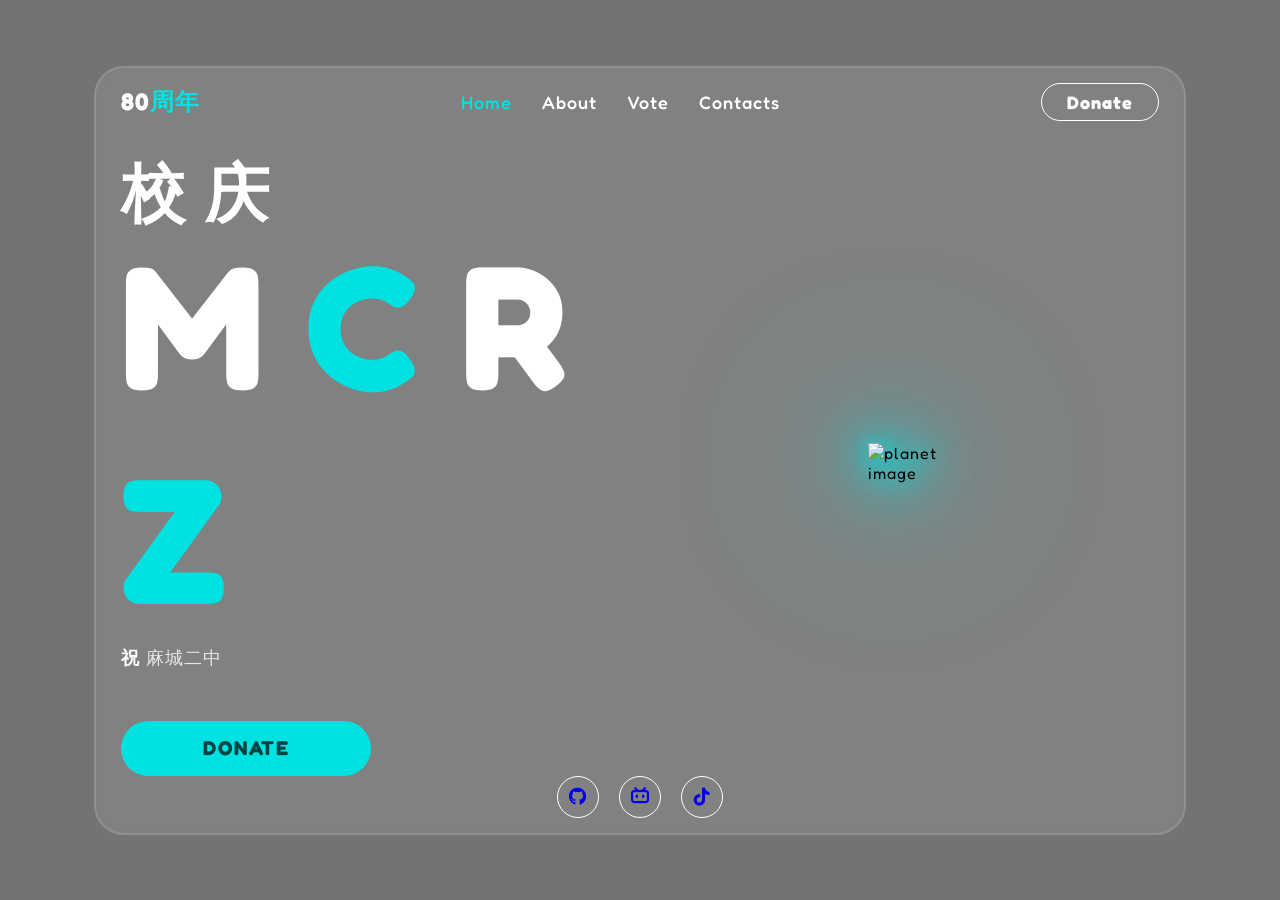
==== index.html @ 429d6f81 "Update index.html" ====
<!doctype html>
<html lang="en">
  <head>
    <meta charset="UTF-8" />
    <meta name="viewport" content="width=device-width, initial-scale=1.0" />
    <title>qq</title>

    <!--Fonts-->
    <link rel="preconnect" href="https://fonts.googleapis.com" />
    <link rel="preconnect" href="https://fonts.gstatic.com" crossorigin />
    <link
      href="https://fonts.googleapis.com/css2?family=Fredoka:wght@300..700&display=swap"
      rel="stylesheet"
    />

    <!--fontawesome -->
    <link
      rel="stylesheet"
      href="https:/cdn.bootcdn.net/ajax/libs/font-awesome/6.4.0/css/all.min.css"
    />

    <!--Styles Sheets-->
    <link rel="stylesheet" href="styles.css" />
  </head>
  <body>
    <!--Hero section-->
    <section id="hero">
      <div class="hero-section-container">
        <header>
          <a class="logo" href="#hero">80<span>周年</span></a>
          <!--Left Section-->

          <nav>
            <!--Middle Section-->
            <a class="nav-items active" href="#">Home</a>
            <a class="nav-items" href="#">About</a>
            <a class="nav-items" href="#">Vote</a>
            <a class="nav-items" href="#">Contacts</a>
          </nav>

          <button class="cta-btn">Donate</button>
          <!--Right Section-->
        </header>

        <div class="hero-content">
          <!--Hero Content-->

          <div class="left-section">
            <div class="left-content-container">
              <h3>校庆</h3>
              <h1>
                <span>M</span>
                <span class="color-change">C</span>
                <span>R</span>
                <span class="color-change">Z</span>
                <span></span>
              </h1>
              <p><span>祝</span> 麻城二中</p>
              <button class="big-cta-btn">Donate</button>
            </div>
          </div>

          <div class="right-section">
            <div class="image-wrap">
              <img
                src="https://f2.zxgjw.com/i/2026/10/16/jzz4uw.png"
                alt="planet image"
              />
            </div>
          </div>
        </div>

        <div class="social-icons">
          <a href="https://github.com/13476693852ys/ssz" target="_blank">
            <i class="fa-brands fa-github"></i
          ></a>
          <a
            href="https://space.bilibili.com/3537124336863683/dynamic"
            target="_blank"
          >
            <i class="fa-brands fa-bilibili"></i>
          </a>
          <a href="https://www.douyin.com/user/MS4wLjABAAAAmVJ4PXtv6wALYQqOC8T0pId0t0rJhG_GV6CZDQkZHgS9K5QLqUiicdfyw8utwvz_?from_tab_name=main" target="_blank">
            <i class="fa-brands fa-tiktok"></i>
          </a>
          
        </div>
      </div>
    </section>
  </body>
</html>
---- styles.css ----
* {
  padding: 0;
  margin: 0;
  border: none;
  text-decoration: none;
  font-family: "Fredoka", sans-serif;
  letter-spacing: 1px;
}

body {
  background-color: grey;
}

#hero {
  background-image: url("https://pic2.zhimg.com/v2-a53c740141ab75eb4fe16af3ef8c35c5_r.jpg");
  background-size: cover;
  background-position: center;
  background-repeat: no-repeat;
  height: 100vh;
  display: flex;
  justify-content: center;
  align-items: center;
  overflow: hidden;
}

#hero::before {
  content: "";
  position: absolute;
  top: 0;
  bottom: 0;
  left: 0;
  right: 0;
  background-color: rgba(0, 0, 0, 0.1);
  z-index: 0;
}

.hero-section-container {
  background-color: rgba(255, 255, 255, 0.1);
  height: 85vh;
  width: 85%;
  border-radius: 30px;
  border: 2px solid rgba(211, 211, 211, 0.2);
  backdrop-filter: blur(8px);
}

/* Header */
header {
  display: flex;
  justify-content: space-between;
  align-items: center;
  padding: 5px 15px;
  margin: 10px;
  z-index: 1;
}

.logo {
  font-size: 24px;
  font-weight: bold;
  color: white;
}

.logo span {
  color: rgb(0, 225, 225);
}

nav {
  display: flex;
  align-items: center;
  gap: 30px;
}

nav a {
  color: white;
  font-size: 18px;
  font-weight: 500;
  position: relative;
  display: flex;
  justify-content: center;
}

nav a::after {
  content: "";
  position: absolute;
  bottom: -10px;
  height: 2px;
  width: 80%;
  box-shadow: 0 0 5px white;
  transform: scaleX(0) translateY(-100%);
  background-color: white;
  transition: 0.3s;
}
nav a:hover::after {
  transform: scaleX(0.5) translateY(0);
}

.active {
  color: rgb(0, 225, 225);
}

.active::after {
  background-color: rgb(0, 225, 225);
}

header button {
  font-size: 18px;
  font-weight: bold;
  padding: 7px 25px;
  background-color: transparent;
  border: 1px solid white;
  border-radius: 20px;
  color: white;
  transition: 0.3s;
  cursor: pointer;
}

header button:hover {
  background-color: rgb(0, 225, 225);
  color: rgba(0, 0, 0, 0.6);
  border-color: rgb(0, 225, 225);
}

/* Hero Content */
.hero-content {
  padding: 15px 25px 0 25px;
  display: grid;
  grid-template-columns: 1.2fr 1fr;
}

/* Right Section */
.hero-content img {
  width: 90%;
  filter: drop-shadow(0 0 10px rgb(0, 225, 225))
    drop-shadow(0 0 20px rgb(0, 225, 225))
    drop-shadow(0 0 40px rgb(0, 225, 225))
    drop-shadow(0 0 100px rgb(0, 225, 225));
}
.right-section {
  display: flex;
  justify-content: center;
  align-items: center;
}

/* Right Section Animation */
@keyframes rotatePlanet {
  from {
    transform: rotate(0deg);
  }
  to {
    transform: rotate(360deg);
  }
}

.image-wrap {
  display: flex;
  justify-content: center;
  align-items: center;
  animation: rotatePlanet 120s linear infinite;
}

/* left Section */
.left-section {
  display: flex;
  align-items: center;
  z-index: 1;
}

.left-section h3 {
  font-size: 4rem;
  letter-spacing: 20px;
  color: white;
}

.left-section h1 {
  font-size: 11rem;
  font-weight: 800;
  color: white;
  margin: -20px 0 0 0;
}

h1 .color-change {
  color: rgb(0, 225, 225);
}

.left-section p {
  font-size: 18px;
  letter-spacing: 1px;
  line-height: 1.5;
  color: rgb(230, 230, 230);
  width: 90%;
  margin-bottom: 50px;
}

p span {
  color: white;
  font-weight: 600;
}

.big-cta-btn {
  font-size: 20px;
  font-weight: bold;
  letter-spacing: 2px;
  width: 250px;
  height: 55px;
  border-radius: 50px;
  background-color: rgb(0, 225, 225);
  color: rgba(0, 0, 0, 0.699);
  text-transform: uppercase;
  transition: all 0.3s;
}

.big-cta-btn:hover {
  letter-spacing: 5px;
  background-color: white;
}

.social-icons {
  color: white;
  display: flex;
  justify-content: center;
  gap: 20px;
}

.social-icons i {
  font-size: 18px;
  width: 10px;
  height: 10px;
  border: 1px solid white;
  padding: 15px;
  border-radius: 50px;
  display: flex;
  justify-content: center;
  align-items: center;
  cursor: pointer;
  transition: all 0.3s;
}
.social-icons i:hover {
  color: rgb(0, 225, 225);
  border-color: rgb(0, 225, 225);
  transform: rotate(360deg) scale(1.1);
}

/* Hero Section Animation */
@keyframes sideInLeft {
  from {
    transform: translateX(-100%);
    opacity: 0;
  }
  to {
    transform: translateX(0%);
    opacity: 1;
  }
}

@keyframes sideInRight {
  from {
    transform: translateX(100%);
    opacity: 0;
  }
  to {
    transform: translateX(0%);
    opacity: 1;
  }
}

@keyframes topIn {
  from {
    transform: translateY(-100%);
    opacity: 0;
  }
  to {
    transform: translateY(0%);
    opacity: 1;
  }
}

@keyframes bottomIn {
  from {
    transform: translateY(100%);
    opacity: 0;
  }
  to {
    transform: translateY(0%);
    opacity: 1;
  }
}

/* Appling Animation */
header {
  animation: topIn 1.2s ease-out forwards;
  opacity: 0;
  animation-delay: 0.2s;
}

h3 {
  animation: sideInLeft 1s ease-out forwards;
  opacity: 0;
}

h1 {
  animation: sideInLeft 1s ease-out forwards;
  opacity: 0;
  animation-delay: 0.4s;
}

p {
  animation: sideInLeft 1s ease-out forwards;
  opacity: 0;
  animation-delay: 0.6s;
}

.big-cta-btn {
  animation: sideInLeft 1s ease-out forwards;
  opacity: 0;
  animation-delay: 0.8s;
}

.social-icons {
  animation: bottomIn 1s ease-out forwards;
  opacity: 0;
  animation-delay: 0.2s;
}

.right-section img {
  animation: sideInRight 1s ease-out forwards;
  opacity: 0;
  animation-delay: 0.2s;
}
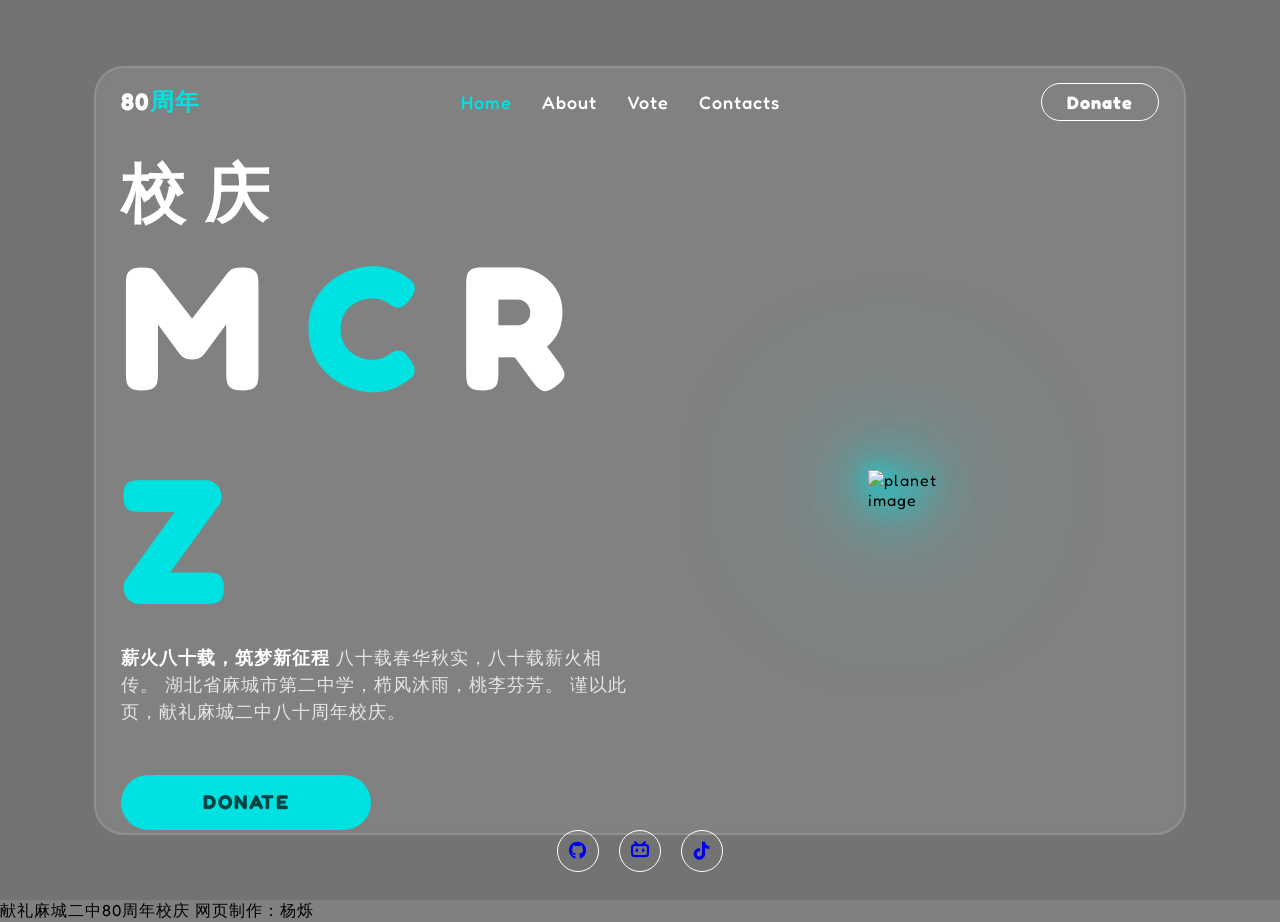
==== commit ea632dd6: "Update index.html" ====
--- a/index.html
+++ b/index.html
@@ -3,7 +3,7 @@
   <head>
     <meta charset="UTF-8" />
     <meta name="viewport" content="width=device-width, initial-scale=1.0" />
-    <title>qq</title>
+    <title>ys的参赛作品</title>
 
     <!--Fonts-->
     <link rel="preconnect" href="https://fonts.googleapis.com" />
@@ -32,7 +32,11 @@
 
           <nav>
             <!--Middle Section-->
-            <a class="nav-items active" href="#">Home</a>
+            <a
+              class="nav-items active"
+              href="https://13476693852ys.github.io/ssz/"
+              >Home</a
+            >
             <a class="nav-items" href="#">About</a>
             <a class="nav-items" href="#">Vote</a>
             <a class="nav-items" href="#">Contacts</a>
@@ -55,7 +59,12 @@
                 <span class="color-change">Z</span>
                 <span></span>
               </h1>
-              <p><span>祝</span> 麻城二中</p>
+              <p>
+                <span>薪火八十载，筑梦新征程</span>
+                八十载春华秋实，八十载薪火相传。
+                湖北省麻城市第二中学，栉风沐雨，桃李芬芳。
+                谨以此页，献礼麻城二中八十周年校庆。
+              </p>
               <button class="big-cta-btn">Donate</button>
             </div>
           </div>
@@ -80,12 +89,17 @@
           >
             <i class="fa-brands fa-bilibili"></i>
           </a>
-          <a href="https://www.douyin.com/user/MS4wLjABAAAAmVJ4PXtv6wALYQqOC8T0pId0t0rJhG_GV6CZDQkZHgS9K5QLqUiicdfyw8utwvz_?from_tab_name=main" target="_blank">
+          <a
+            href="https://www.douyin.com/user/MS4wLjABAAAAmVJ4PXtv6wALYQqOC8T0pId0t0rJhG_GV6CZDQkZHgS9K5QLqUiicdfyw8utwvz_?from_tab_name=main"
+            target="_blank"
+          >
             <i class="fa-brands fa-tiktok"></i>
           </a>
-          
         </div>
       </div>
     </section>
+    <footer class="page-footer">
+      <p>献礼麻城二中80周年校庆 网页制作：杨烁</p>
+    </footer>
   </body>
 </html>
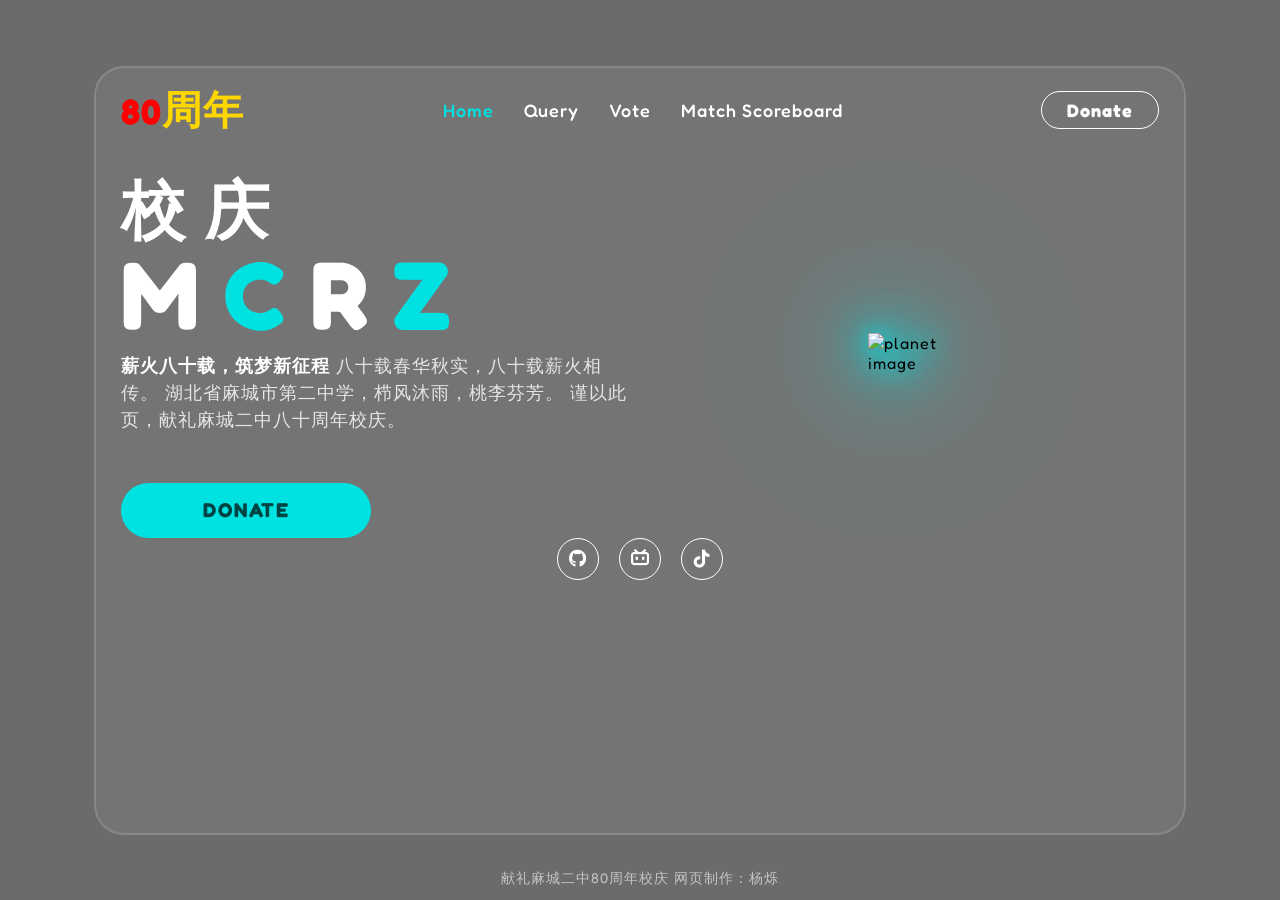
==== commit dffa669d: "Update index.html" ====
--- a/index.html
+++ b/index.html
@@ -34,12 +34,24 @@
             <!--Middle Section-->
             <a
               class="nav-items active"
-              href="https://13476693852ys.github.io/ssz/"
+              href="https://13476693852ys.github.io/ssz/index.html"
               >Home</a
             >
-            <a class="nav-items" href="#">About</a>
-            <a class="nav-items" href="#">Vote</a>
-            <a class="nav-items" href="#">Contacts</a>
+            <a
+              class="nav-items"
+              href="https://13476693852ys.github.io/ssz/Query.html"
+              >Query</a
+            >
+            <a
+              class="nav-items"
+              href="https://13476693852ys.github.io/ssz/VOTE.html"
+              >Vote</a
+            >
+            <a
+              class="nav-items"
+              href="https://13476693852ys.github.io/ssz/Match%20Scoreboard.html"
+              >Match Scoreboard</a
+            >
           </nav>
 
           <button class="cta-btn">Donate</button>
--- a/styles.css
+++ b/styles.css
@@ -30,12 +30,12 @@
   bottom: 0;
   left: 0;
   right: 0;
-  background-color: rgba(0, 0, 0, 0.1);
+  background-color: rgba(0, 0, 0, 0.164);
   z-index: 0;
 }
 
 .hero-section-container {
-  background-color: rgba(255, 255, 255, 0.1);
+  background-color: rgba(255, 255, 255, 0.068);
   height: 85vh;
   width: 85%;
   border-radius: 30px;
@@ -54,13 +54,14 @@
 }
 
 .logo {
-  font-size: 24px;
+  font-size: 35px;
   font-weight: bold;
-  color: white;
+  color: red;
 }
 
 .logo span {
-  color: rgb(0, 225, 225);
+  color: rgb(255, 215, 0);
+  font-size: 40px;
 }
 
 nav {
@@ -171,7 +172,7 @@
 }
 
 .left-section h1 {
-  font-size: 11rem;
+  font-size: 6rem;
   font-weight: 800;
   color: white;
   margin: -20px 0 0 0;
@@ -325,3 +326,18 @@
   opacity: 0;
   animation-delay: 0.2s;
 }
+
+a {
+  color: white;
+}
+
+.page-footer {
+  position: fixed;
+  bottom: 12px;
+  left: 0;
+  width: 100%;
+  text-align: center;
+  color: white;
+  font-size: 14px;
+  opacity: 0.6;
+}
